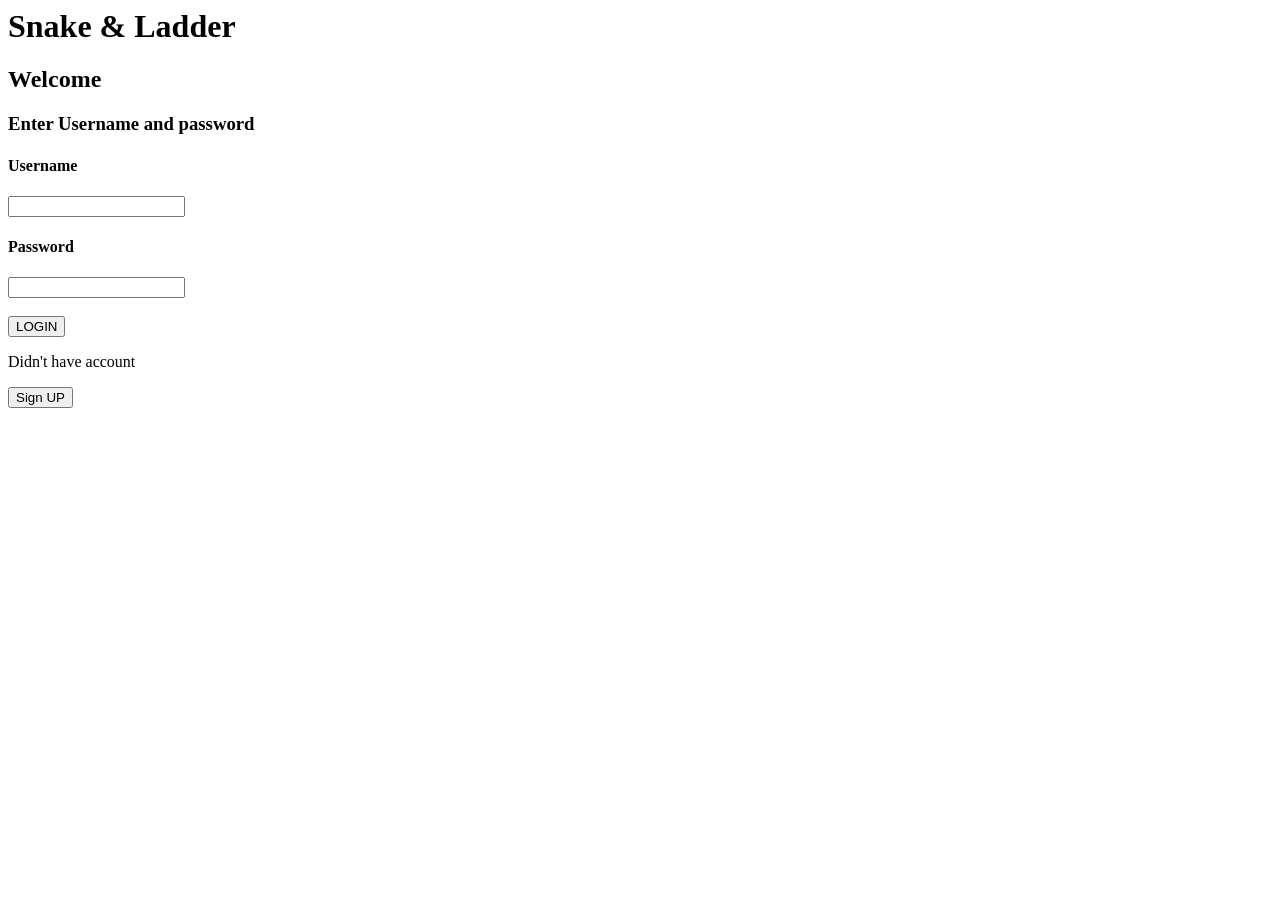
==== Index.html @ d52edd1c "Initial commit" ====
<html>
    <head>
        <title>GAME</title>
    </head>
    <body>

        <h1>Snake & Ladder</h1>

        <h2> Welcome </h2>

        <h3>Enter Username and password</h3>
        
        <h4> Username</h4>
        <input id="username">

        <h4>Password</h4>
        <input id="password">

        <br><br>
        <button id="login"> LOGIN</button>
        
        <p>Didn't have account</p>
        <button id="signup">Sign UP</button>

        <script src="login.js"></script>
    </body>
</html>
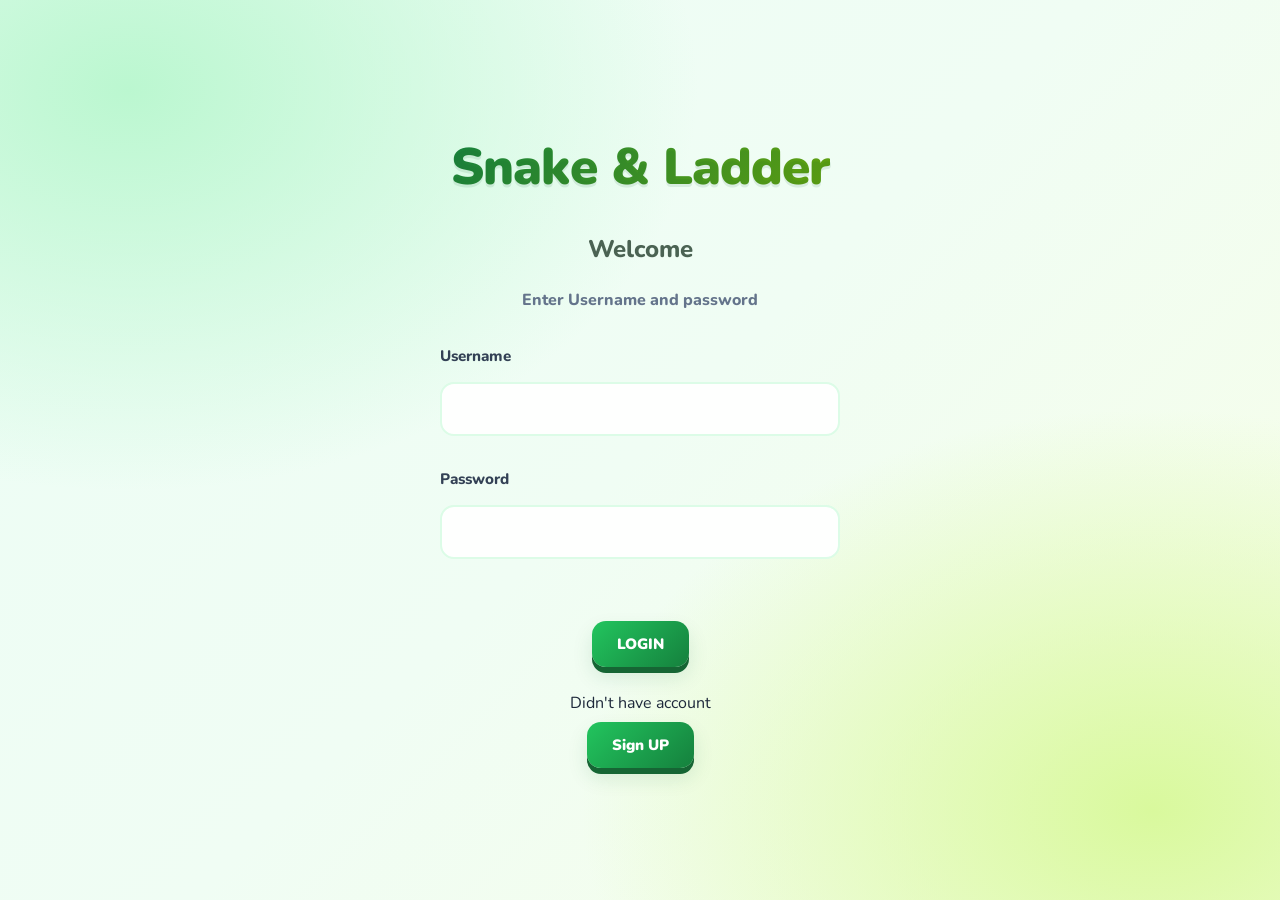
==== commit 82a5c064: "Added css styles" ====
--- a/Index.html
+++ b/Index.html
@@ -1,6 +1,9 @@
 <html>
     <head>
         <title>GAME</title>
+        <meta charset="UTF-8">
+        <meta name="viewport" content="width=device-width, initial-scale=1.0">
+        <link rel="stylesheet" href="style.css">
     </head>
     <body>
 
--- a/style.css
+++ b/style.css
@@ -0,0 +1,410 @@
+
+/* =========================================
+   SNAKE & LADDER — PREMIUM GAME UI
+   ========================================= */
+
+@import url('https://fonts.googleapis.com/css2?family=Nunito:wght@400;500;600;700;800;900&display=swap');
+
+:root {
+    --green: #16a34a;
+    --green-dark: #14532d;
+    --lime: #a3e635;
+    --purple: #7c3aed;
+    --yellow: #facc15;
+    --dark: #14251b;
+    --text: #1e293b;
+    --white: #ffffff;
+}
+
+* {
+    box-sizing: border-box;
+    margin: 0;
+    padding: 0;
+}
+
+body {
+    min-height: 100vh;
+    padding: 35px 20px;
+    font-family: 'Nunito', sans-serif;
+    color: var(--text);
+    background:
+        radial-gradient(ellipse at 10% 10%, #bbf7d0 0, transparent 35%),
+        radial-gradient(ellipse at 90% 90%, #d9f99d 0, transparent 35%),
+        linear-gradient(135deg, #ecfdf5, #f0fdf4 50%, #f7fee7);
+}
+
+/* Headings */
+
+h1 {
+    color: #166534;
+    font-size: clamp(2rem, 5vw, 3.2rem);
+    font-weight: 900;
+    letter-spacing: -1px;
+    text-align: center;
+    margin-bottom: 16px;
+    text-shadow: 0 3px 0 rgba(22, 101, 52, 0.10);
+}
+
+h2 {
+    text-align: center;
+    font-size: 1.5rem;
+    font-weight: 800;
+    margin: 15px 0 24px;
+}
+
+h3, h4 {
+    font-weight: 800;
+    margin: 15px 0 8px;
+}
+
+/* Inputs */
+
+input,
+select {
+    font: inherit;
+}
+
+input {
+    width: 100%;
+    max-width: 400px;
+    display: block;
+    padding: 14px 16px;
+    margin: 8px 0 18px;
+    border: 2px solid #dcfce7;
+    border-radius: 14px;
+    background: rgba(255, 255, 255, 0.95);
+    color: var(--text);
+    outline: none;
+    transition: 0.25s ease;
+}
+
+input:focus {
+    border-color: var(--green);
+    box-shadow: 0 0 0 5px rgba(22, 163, 74, 0.12);
+}
+
+/* All buttons */
+
+button {
+    padding: 13px 25px;
+    border: none;
+    border-radius: 14px;
+    color: white;
+    background: linear-gradient(135deg, #22c55e, #15803d);
+    font-family: inherit;
+    font-size: 15px;
+    font-weight: 900;
+    cursor: pointer;
+    box-shadow: 0 6px 0 #166534, 0 10px 20px #16653420;
+    transition: transform 0.18s, box-shadow 0.18s;
+}
+
+button:hover {
+    transform: translateY(-3px);
+    box-shadow: 0 9px 0 #166534, 0 15px 25px #16653425;
+}
+
+button:active {
+    transform: translateY(3px);
+    box-shadow: 0 2px 0 #166534;
+}
+
+button:focus-visible {
+    outline: 3px solid #86efac;
+    outline-offset: 4px;
+}
+
+/* Login and signup pages */
+
+body:has(#login),
+body:has(#signup) {
+    display: flex;
+    flex-direction: column;
+    align-items: center;
+    justify-content: center;
+    padding: 35px 20px;
+}
+
+body:has(#login) h1,
+body:has(#signup) h1 {
+    background: linear-gradient(135deg, #15803d, #65a30d);
+    background-clip: text;
+    -webkit-background-clip: text;
+    -webkit-text-fill-color: transparent;
+}
+
+body:has(#login) h2,
+body:has(#signup) h2 {
+    color: #4b6353;
+}
+
+body:has(#login) h3 {
+    color: #64748b;
+    font-size: 1rem;
+    margin: 0 0 20px;
+}
+
+body:has(#login) h4,
+body:has(#signup) h4 {
+    width: 100%;
+    max-width: 400px;
+    font-size: 0.95rem;
+    color: #334155;
+}
+
+body:has(#login) input,
+body:has(#signup) input {
+    max-width: 400px;
+}
+
+body:has(#login) p {
+    margin-top: 25px;
+    margin-bottom: 8px;
+}
+
+/* Level selection */
+
+#level {
+    display: block;
+    width: min(350px, 100%);
+    padding: 14px 16px;
+    margin: 25px auto;
+    border: 2px solid #bbf7d0;
+    border-radius: 14px;
+    background: white;
+    color: #166534;
+    font-weight: 800;
+    cursor: pointer;
+    outline: none;
+    box-shadow: 0 8px 24px #16653410;
+}
+
+#level:focus {
+    border-color: var(--green);
+}
+
+/* Game board layout */
+
+body:has(#table) {
+    display: flex;
+    flex-direction: column;
+    align-items: center;
+    gap: 16px;
+    padding: 24px 12px 45px;
+}
+
+body:has(#table) h1 {
+    margin: 5px 0;
+}
+
+/* Board container */
+
+#table {
+    width: min(94vw, 720px);
+    aspect-ratio: 1 / 1;
+    table-layout: fixed;
+    border-collapse: separate;
+    border-spacing: 4px;
+    padding: 10px;
+    background: #14532d;
+    border: 5px solid #166534;
+    border-radius: 18px;
+    box-shadow:
+        0 10px 0 #064e3b,
+        0 22px 40px rgba(20, 83, 45, 0.22);
+    overflow: hidden;
+}
+
+/* Board squares */
+
+#table td {
+    width: 10%;
+    height: auto;
+    padding: 2px;
+    position: relative;
+    overflow: hidden;
+    text-align: center;
+    vertical-align: middle;
+    border-radius: 8px;
+    border: 1px solid rgba(255, 255, 255, 0.65);
+    background: linear-gradient(145deg, #ffffff, #dcfce7);
+    transition: transform 0.18s, filter 0.18s;
+}
+
+#table tr:nth-child(even) td:nth-child(odd),
+#table tr:nth-child(odd) td:nth-child(even) {
+    background: linear-gradient(145deg, #d9f99d, #bef264);
+}
+
+#table td:hover {
+    filter: brightness(1.08);
+    transform: scale(1.04);
+    z-index: 2;
+}
+
+/* Square numbers */
+
+#table td h5 {
+    position: absolute;
+    top: 3px;
+    left: 5px;
+    color: #365314;
+    font-size: clamp(8px, 1.5vw, 13px);
+    font-weight: 900;
+}
+
+/* Snake squares — JavaScript sets red inline */
+
+#table td[style*="red"] {
+    background: linear-gradient(145deg, #fca5a5, #ef4444) !important;
+    border-color: #fecaca;
+}
+
+/* Ladder squares — JavaScript sets green inline */
+
+#table td[style*="green"] {
+    background: linear-gradient(145deg, #86efac, #22c55e) !important;
+    border-color: #bbf7d0;
+}
+
+/* Player markers */
+
+#table td p {
+    display: flex;
+    align-items: center;
+    justify-content: center;
+    flex-wrap: wrap;
+    gap: 2px;
+    min-height: 22px;
+    margin: 8px 0 0;
+    color: #312e81;
+    font-size: clamp(8px, 1.5vw, 13px);
+    font-weight: 900;
+    overflow-wrap: anywhere;
+}
+
+/* Dice and game controls */
+
+#div {
+    display: flex;
+    flex-direction: column;
+    align-items: center;
+    justify-content: center;
+    gap: 12px;
+    min-width: 180px;
+    padding: 18px 30px;
+    background: rgba(255, 255, 255, 0.85);
+    border: 1px solid white;
+    border-radius: 20px;
+    box-shadow: 0 12px 35px rgba(22, 101, 52, 0.10);
+    backdrop-filter: blur(12px);
+}
+
+#number {
+    display: flex;
+    justify-content: center;
+    align-items: center;
+    min-width: 75px;
+    min-height: 75px;
+    padding: 8px;
+    margin: 0;
+    border: 3px solid #bbf7d0;
+    border-radius: 18px;
+    background: linear-gradient(145deg, #ffffff, #ecfccb);
+    color: #166534;
+    font-size: 2.5rem;
+    font-weight: 900;
+    box-shadow: inset 0 -4px 0 #d9f99d;
+}
+
+#div button {
+    min-width: 130px;
+    background: linear-gradient(135deg, #7c3aed, #5b21b6);
+    box-shadow: 0 6px 0 #4c1d95, 0 10px 20px #5b21b625;
+}
+
+#div button:hover {
+    box-shadow: 0 9px 0 #4c1d95, 0 14px 25px #5b21b630;
+}
+
+/* Current player and game status */
+
+#status {
+    min-width: 180px;
+    padding: 12px 22px;
+    margin: 0;
+    border: 1px solid #bbf7d0;
+    border-radius: 14px;
+    background: white;
+    color: #166534;
+    text-align: center;
+    font-size: 1.1rem;
+    font-weight: 900;
+    box-shadow: 0 8px 22px #16653410;
+}
+
+/* Logout */
+
+#logout {
+    background: linear-gradient(135deg, #f97316, #ea580c);
+    box-shadow: 0 5px 0 #9a3412, 0 10px 20px #9a341220;
+}
+
+#logout:hover {
+    box-shadow: 0 8px 0 #9a3412, 0 14px 25px #9a341225;
+}
+
+/* Mobile support */
+
+@media (max-width: 600px) {
+    body {
+        padding: 22px 12px;
+    }
+
+    body:has(#table) {
+        padding: 16px 5px 30px;
+    }
+
+    #table {
+        width: 98vw;
+        border-spacing: 2px;
+        padding: 5px;
+        border-width: 3px;
+        border-radius: 12px;
+    }
+
+    #table td {
+        border-radius: 4px;
+        padding: 1px;
+    }
+
+    #table td h5 {
+        top: 1px;
+        left: 2px;
+    }
+
+    #table td p {
+        min-height: 15px;
+        margin-top: 7px;
+    }
+
+    #div {
+        padding: 14px 22px;
+    }
+
+    #number {
+        min-width: 60px;
+        min-height: 60px;
+        font-size: 2rem;
+    }
+}
+
+/* Accessibility */
+
+@media (prefers-reduced-motion: reduce) {
+    *,
+    *::before,
+    *::after {
+        transition: none !important;
+    }
+}
